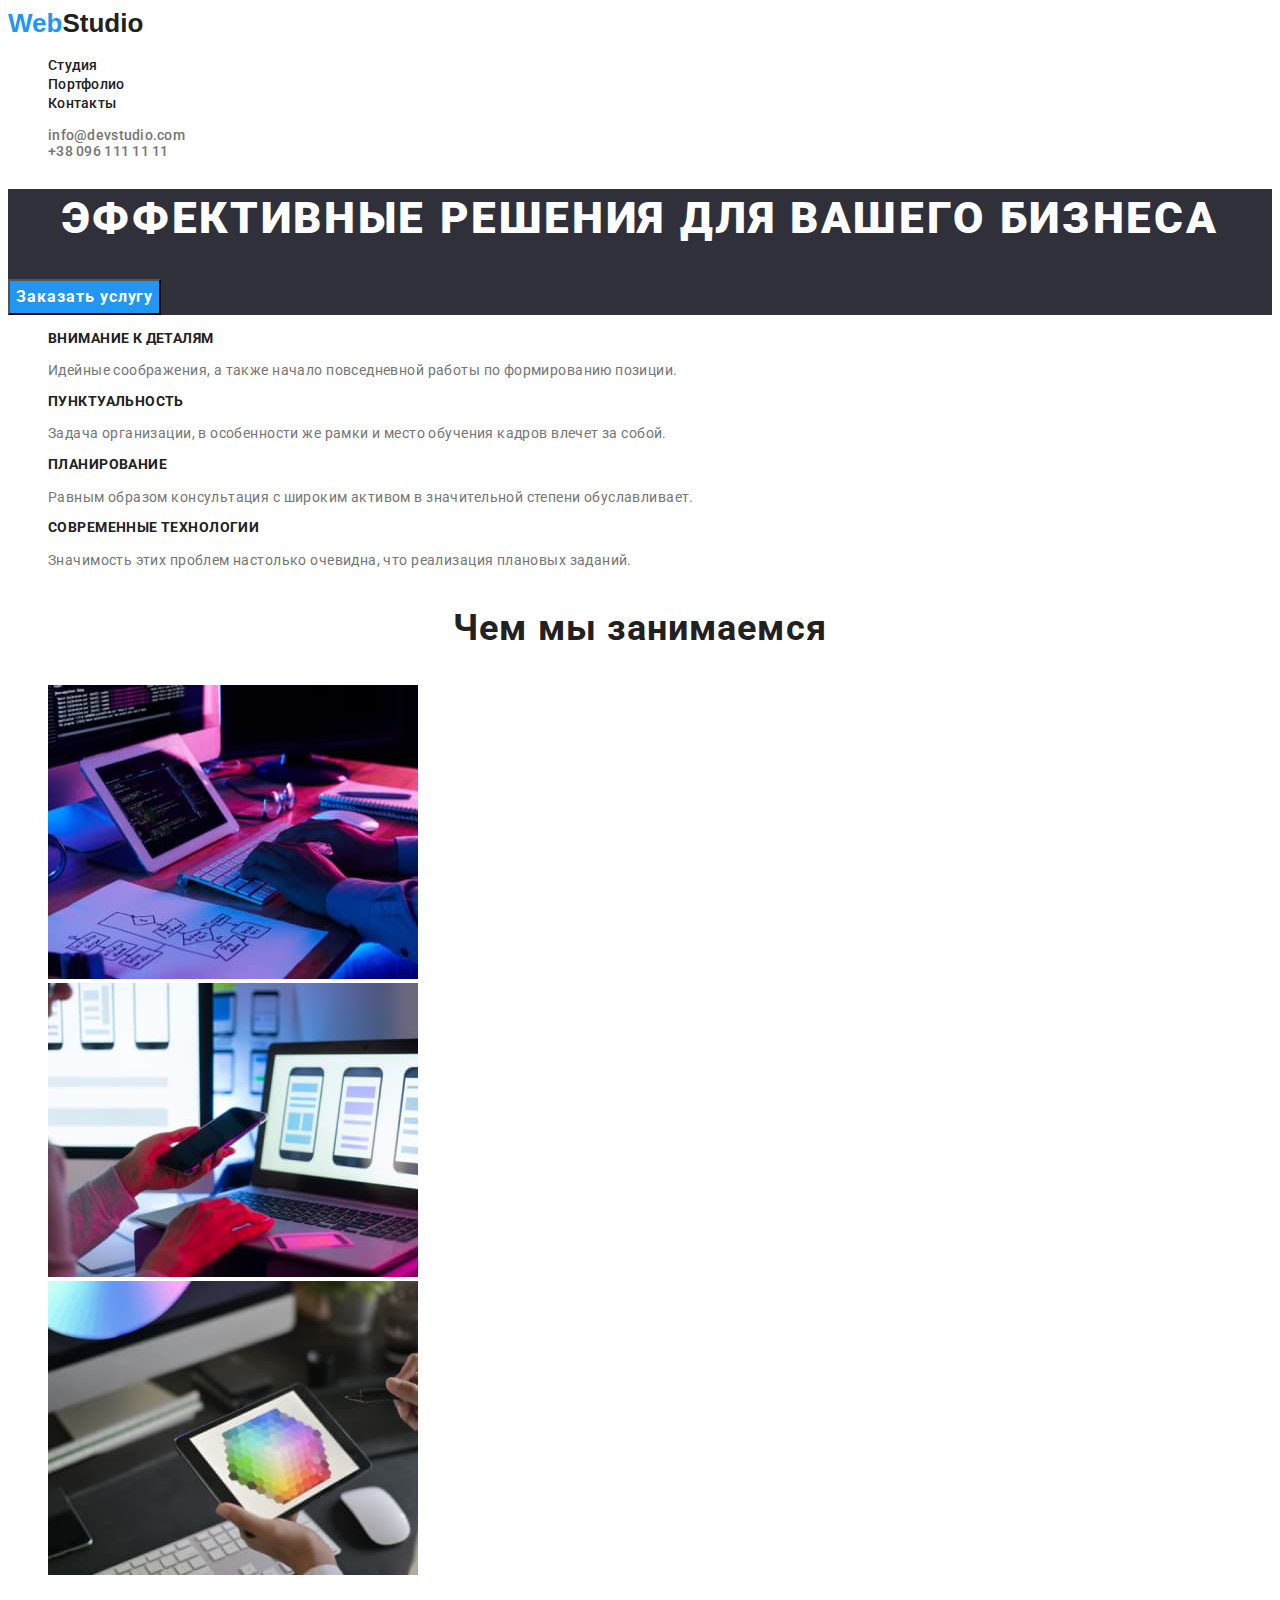
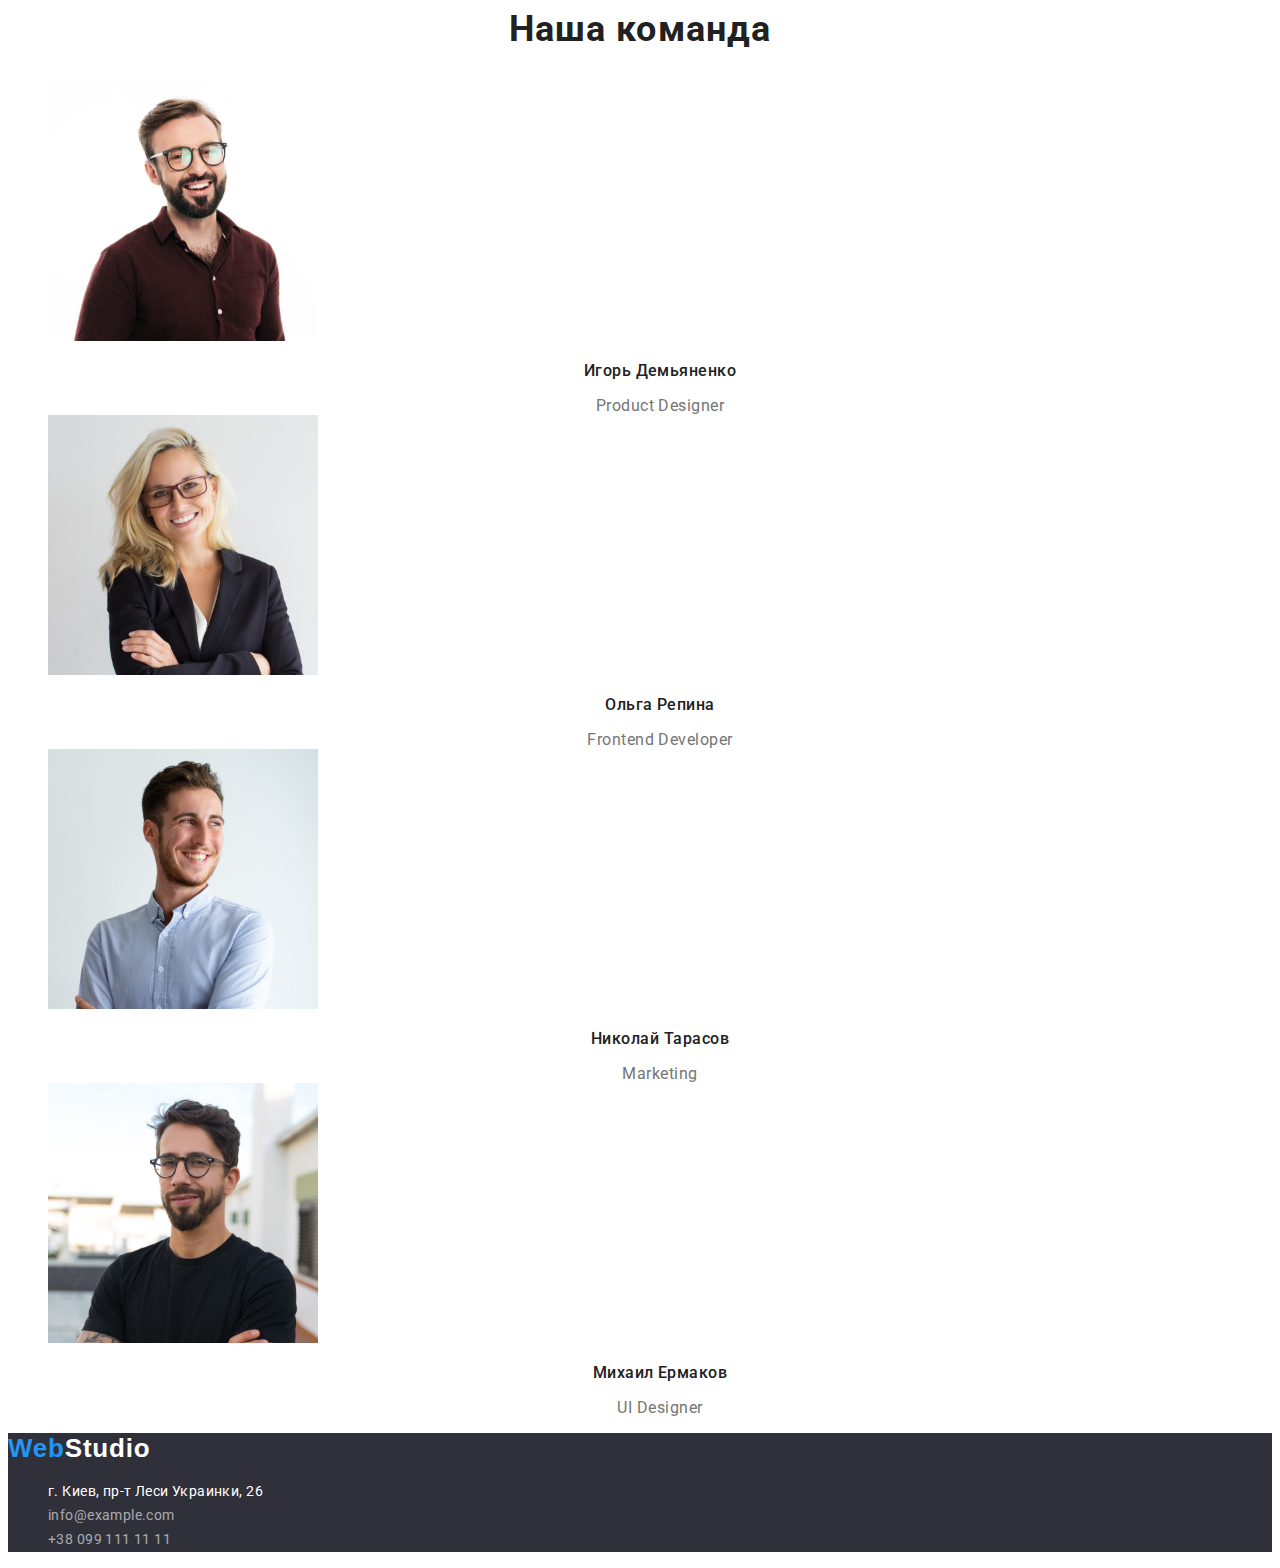
==== index.html @ 38f76eac "copy 2 homework" ====
<!DOCTYPE html>
<html lang="ru">
<head>
    <meta charset="UTF-8">
    <meta http-equiv="X-UA-Compatible" content="IE=edge">
    <meta name="viewport" content="width=device-width, initial-scale=1.0">
    <link rel="preconnect" href="https://fonts.gstatic.com">
    <title>WebStudio</title>
    <link rel="preconnect" href="https://fonts.googleapis.com">
    <link rel="preconnect" href="https://fonts.gstatic.com" crossorigin>
    <link href="https://fonts.googleapis.com/css2?family=Roboto:wght@400;500;700;900&display=swap" rel="stylesheet">
    <link rel="stylesheet" href="./css/style.css" />
</head>
<body>

    <!--Шапка -->
    <header class="header">
        <nav class="navigation">
            <a href="/" class="logo"><span class="logo-web" lang="en">Web</span>Studio
            </a>

            <ul class="header-list">
                <li class="header-item">
                    <a href=""  class="header-link">Студия</a>
                </li>
                <li class="header-item">
                    <a href="./portfolio.html" class="header-link">Портфолио</a>
                </li>
                <li class="header-item">
                    <a href="" class="header-link">Контакты</a>
                </li>
            </ul>
        </nav>

        <ul class="header-list-contacts">
            <li class="header-item-contacts">
                <a href="mailto:info@devstudio.com" class="header-link">info@devstudio.com</a>
            </li>
            <li class="header-item-contacts">
                <a href="tel:+380961111111" class="header-link">+38 096 111 11 11</a>
            </li>
        </ul>
        
    </header>

    <main>
        <section class="hero">
            <h1 class="hero-title">Эффективные решения для вашего бизнеса</h1>
            <button type="button" class="hero-btn">Заказать услугу</button>
        </section>

        <section class="feature">
            <ul class="feature-list">
                <li class="feature-item">
                    <h2 class="feature-heading">Внимание к деталям</h2>
                    <p class="feature-text">Идейные соображения, а также начало повседневной работы по формированию позиции.</p>
                </li>

                <li class="feature-item">
                    <h2 class="feature-heading">Пунктуальность</h2>
                    <p class="feature-text">Задача организации, в особенности же рамки и место обучения кадров влечет за собой.</p>
                </li>

                <li class="feature-item">
                    <h2 class="feature-heading">Планирование</h2>
                    <p class="feature-text">Равным образом консультация с широким активом в значительной степени обуславливает.</p>
                </li>

                <li class="feature-item">
                    <h2 class="feature-heading">Современные технологии</h2>
                    <p class="feature-text">Значимость этих проблем настолько очевидна, что реализация плановых заданий.</p>

                </li>
            </ul>
        </section>

        <section class="activity">
            <h3 class="activity-heading">Чем мы занимаемся</h3>
            <ul class="activity-list">
                <li class="activity-item">
                    <img src="./Images/box-1.jpg" alt="Написание программы html" width="370">
                </li>
                <li class="activity-item">
                    <img src="./Images/box-2.jpg" alt="Веб разработка для мобильных телефонов" width="370">
                </li>
                <li class="activity-item">
                    <img src="./Images/box-3.jpg" alt="Веб разработка для планшетов" width="370">
                </li>
            </ul>
        </section>
        <section class="command">
            <h2 class="command-heading">Наша команда</h2>
            <ul class="command-list">
                <li class="command-item">
                    
                    <img src="./Images/team-card-1.jpg" alt="Игорь Демьяненко" width="270">
                    <h3 class="command-item-heading">Игорь Демьяненко</h3>
                    <p class="command-item-paragraph"><span lang="en">Product Designer</span></p>

                </li>
                <li class="command-item">
                    <img src="./Images/team-card-2.jpg" alt="Ольга Репина" width="270">
                    <h3 class="command-item-heading">Ольга Репина</h3>
                    <p class="command-item-paragraph"><span lang="en">Frontend Developer</span></p>

                </li>
                <li class="command-item">
                    
                    <img src="./Images/team-card-3.jpg" alt="Николай Тарасов" width="270">
                    <h3 class="command-item-heading">Николай Тарасов</h3>
                    <p class="command-item-paragraph"><span lang="en">Marketing</span></p>

                </li>
                <li class="command-item">
                
                    <img src="./Images/team-card-4.jpg" alt="Михаил Ермаков" width="270">
                    <h3 class="command-item-heading">Михаил Ермаков</h3>
                    <p class="command-item-paragraph"><span lang="en">UI Designer</span></p>

                </li>
            </ul>
        </section>
    </main>

    <!--Подвал -->
    <footer class="footer">
        <a href="/" class="footer-logo"><span class="footer-web" lang="en">Web</span>Studio</a>
        <address class="footer-address">
            <ul class="footer-list">
                <li class="footer-item">
                    <a href="" class="footer-item-address">г. Киев, пр-т Леси Украинки, 26</a>
                </li>
                <li class="footer-item">
                    <a href="mailto:info@example.com" class="footer-item-mail">info@example.com</a>
                </li>
                <li class="footer-item">
                    <a href="tel:+380991111111" class="footer-item-tel">+38 099 111 11 11</a>
                </li>
            </ul>
        </address>

    </footer>
</body>
</html>
---- css/style.css ----
body {
  font-family: 'Roboto', sans-serif;
  color: #212121;
}

:root {
  --accent-color: #2196f3;
  --white-color: #ffffff;
  --contacts-color: #757575;
  --text-color: #757575;
  --background-color: #2f303a;
}

ul {
  list-style-type: none;
}

a {
  text-decoration: none;
}

p {
  margin: 0;
}

/*------header------*/
.logo {
  font-family: 'Raleway', sans-serif;
  font-weight: bold;
  font-size: 26px;
  line-height: 1.19;
  color: currentColor;
}

.logo-web {
  color: var(--accent-color);
}

.header-link,
.header-list-contacts {
  font-style: normal;
  font-weight: 500;
  font-size: 14px;
  line-height: 1.14;
  letter-spacing: 0.02em;
  color: currentColor;
}

.header-link:hover {
  color: var(--accent-color);
}
.header-link:focus {
  color: var(--accent-color);
}

.header-list-contacts:hover {
  color: var(--accent-color);
}
.header-list-contacts:focus {
  color: var(--accent-color);
}

.header-item-contacts {
  color: var(--contacts-color);
}

/*------hero------*/
.hero {
  background-color: var(--background-color);
}

.hero-title {
  font-weight: 900;
  font-size: 44px;
  line-height: 1.36;
  color: var(--white-color);
  text-align: center;
  letter-spacing: 0.06em;
  text-transform: uppercase;
}

.hero-btn {
  font-family: inherit;
  font-weight: bold;
  font-size: 16px;
  line-height: 1.875;
  display: flex;
  align-items: center;
  text-align: center;
  letter-spacing: 0.06em;
  color: var(--white-color);
  background: #2196f3;
  cursor: pointer;
}

/*------feature------*/
.feature-heading {
  font-weight: bold;
  font-size: 14px;
  line-height: 1.14;
  letter-spacing: 0.03em;
  text-transform: uppercase;
  color: currentColor;
}

.feature-text {
  font-weight: normal;
  font-size: 14px;
  line-height: 24px;
  letter-spacing: 0.03em;
  color: var(--text-color);
}

/*------activity & command------*/
.activity-heading,
.command-heading {
  font-weight: bold;
  font-size: 36px;
  line-height: 1.16;
  text-align: center;
  letter-spacing: 0.03em;
  color: currentColor;
}

/*------command------*/
.command-item-heading {
  font-weight: 500;
  font-size: 16px;
  line-height: 1.187;
  text-align: center;
  letter-spacing: 0.03em;
  color: currentColor;
}
.command-item-paragraph {
  font-weight: normal;
  font-size: 16px;
  line-height: 1.187;
  text-align: center;
  letter-spacing: 0.03em;
  color: var(--text-color);
}

/*------footer------*/
.footer {
  background-color: var(--background-color);
}

.footer-logo {
  font-family: 'Raleway', sans-serif;
  font-weight: bold;
  font-size: 26px;
  line-height: 1.19;
  letter-spacing: 0.03em;
  color: var(--white-color);
}

.footer-web {
  color: var(--accent-color);
}

.footer-item-address:hover,
.footer-item-mail:hover,
.footer-item-tel:hover {
  color: var(--accent-color);
}

.footer-item-address:focus,
.footer-item-mail:focus,
.footer-item-tel:focus {
  color: var(--accent-color);
}

.footer-item-address {
  font-style: normal;
  font-weight: normal;
  font-size: 14px;
  line-height: 1.71;
  letter-spacing: 0.03em;
  color: var(--white-color);
}

.footer-item-mail,
.footer-item-tel {
  font-style: normal;
  font-weight: normal;
  font-size: 14px;
  line-height: 1.71;
  letter-spacing: 0.03em;
  color: rgba(255, 255, 255, 0.6);
}

/*------css------*/
.visually-hidden {
  position: absolute;
  white-space: nowrap;
  width: 1px;
  height: 1px;
  overflow: hidden;
  border: 0;
  padding: 0;
  clip: rect(0 0 0 0);
  clip-path: inset(50%);
  margin: -1px;
}

.portfolio-btn:hover {
  background-color: var(--accent-color);
  color: var(--white-color);
}

.portfolio-btn:focus {
  background-color: var(--accent-color);
  color: var(--white-color);
}

.portfolio-btn {
  font-family: inherit;
  font-weight: 500;
  font-size: 16px;
  line-height: calc(26 / 16);
  text-align: center;
  letter-spacing: 0.03em;
  cursor: pointer;
}

.portfolio-item-heading {
  font-weight: bold;
  font-size: 18px;
  line-height: calc(36 / 18);
  letter-spacing: 0.06em;
}

.portfolio-item-paragraph {
  font-weight: normal;
  font-size: 16px;
  line-height: 30px;
  letter-spacing: 0.03em;
  color: var(--text-color);
}
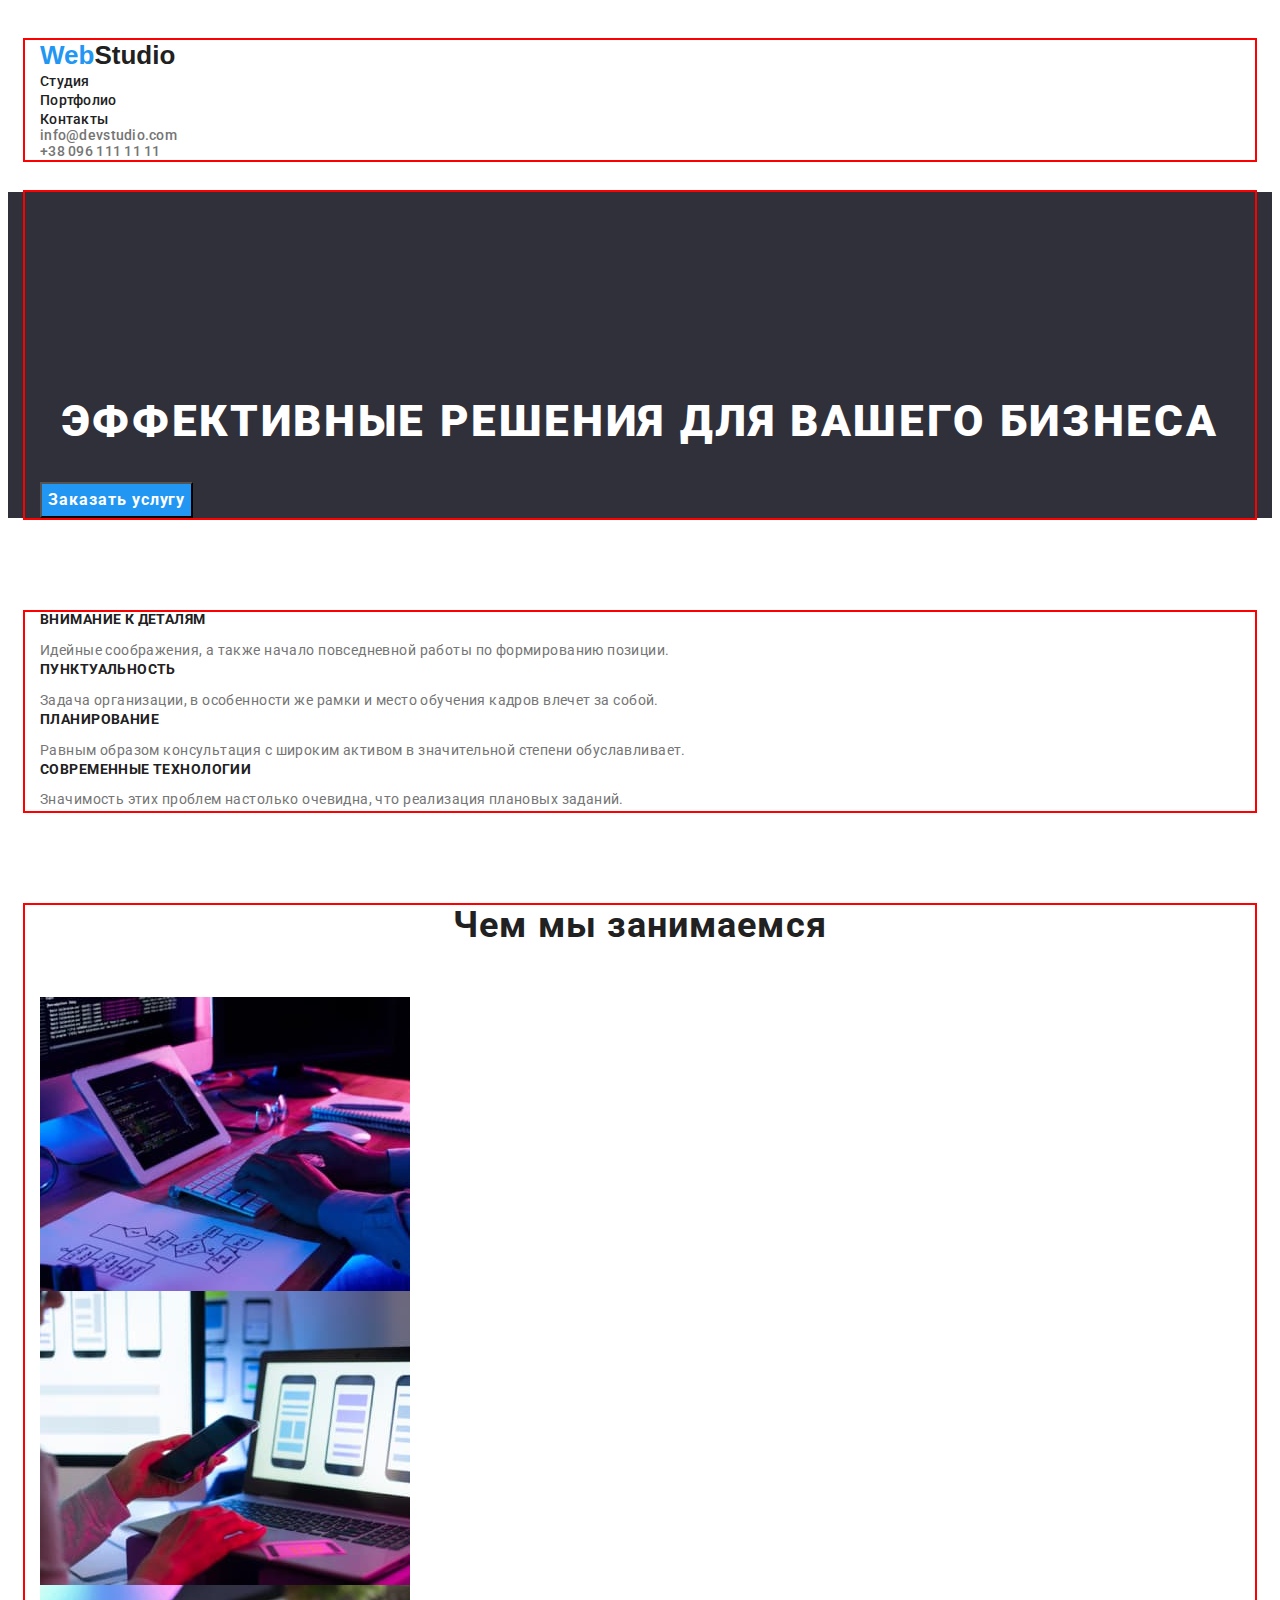
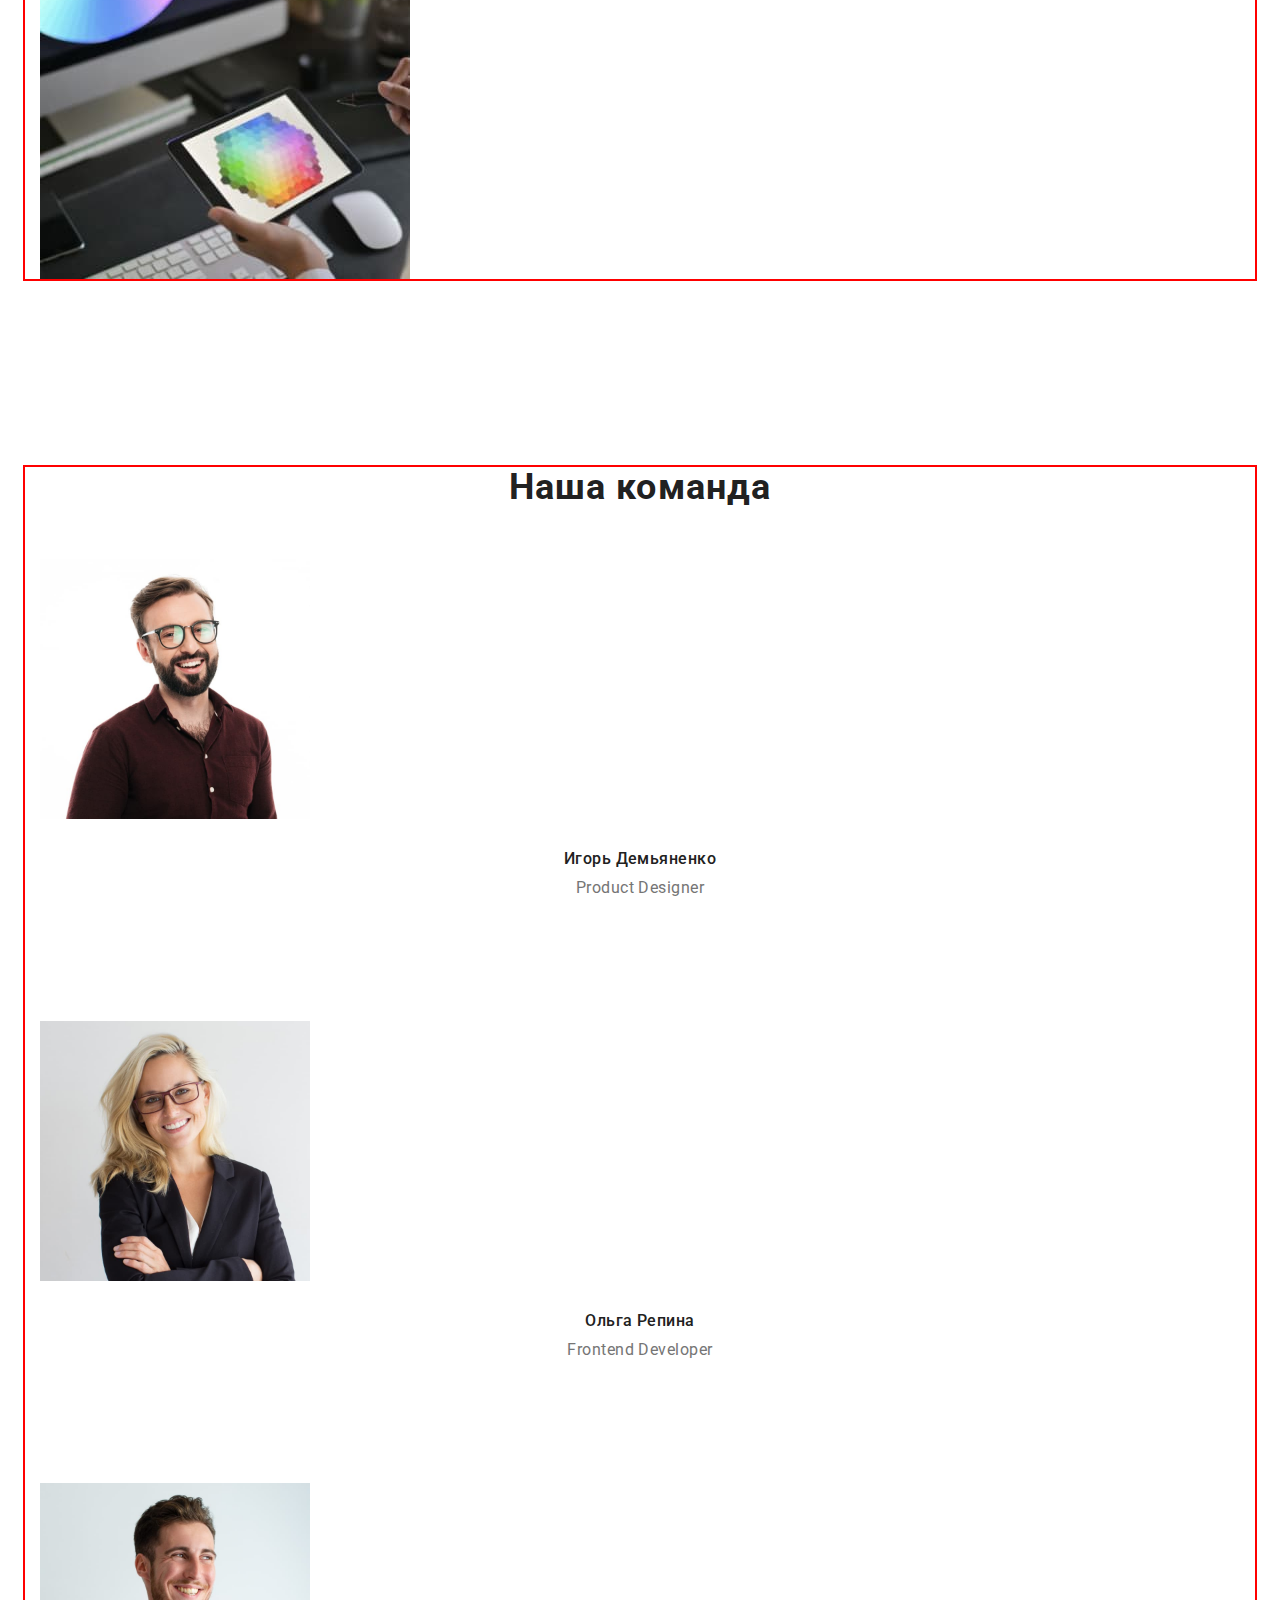
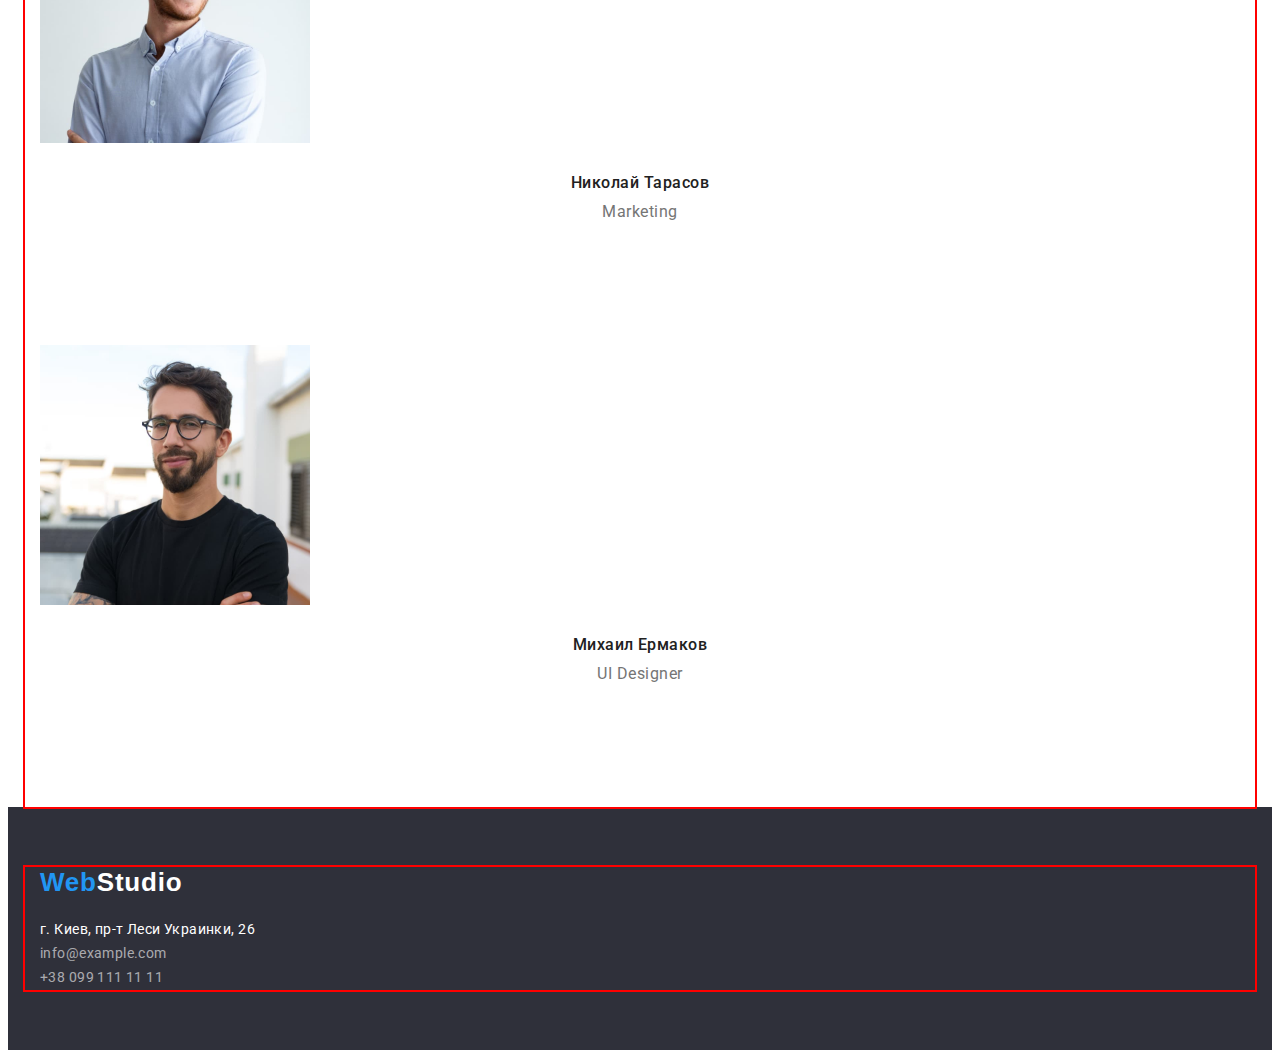
==== commit a65de7c3: "блоки css" ====
--- a/index.html
+++ b/index.html
@@ -4,6 +4,9 @@
     <meta charset="UTF-8">
     <meta http-equiv="X-UA-Compatible" content="IE=edge">
     <meta name="viewport" content="width=device-width, initial-scale=1.0">
+    <link rel="stylesheet" href="https://cdnjs.cloudflare.com/ajax/libs/modern-normalize/1.1.0/modern-normalize.min.css"
+        integrity="sha512-wpPYUAdjBVSE4KJnH1VR1HeZfpl1ub8YT/NKx4PuQ5NmX2tKuGu6U/JRp5y+Y8XG2tV+wKQpNHVUX03MfMFn9Q=="
+        crossorigin="anonymous" referrerpolicy="no-referrer" />
     <link rel="preconnect" href="https://fonts.gstatic.com">
     <title>WebStudio</title>
     <link rel="preconnect" href="https://fonts.googleapis.com">
@@ -15,129 +18,145 @@
 
     <!--Шапка -->
     <header class="header">
-        <nav class="navigation">
-            <a href="/" class="logo"><span class="logo-web" lang="en">Web</span>Studio
-            </a>
+        <div class="container">
+            <nav class="navigation">
+                <a href="/" class="logo"><span class="logo-web" lang="en">Web</span>Studio
+                </a>
 
-            <ul class="header-list">
-                <li class="header-item">
-                    <a href=""  class="header-link">Студия</a>
+                <ul class="header-list">
+                    <li class="header-item">
+                        <a href=""  class="header-link">Студия</a>
+                    </li>
+                    <li class="header-item">
+                        <a href="./portfolio.html" class="header-link">Портфолио</a>
+                    </li>
+                    <li class="header-item">
+                        <a href="" class="header-link">Контакты</a>
+                    </li>
+                </ul>
+            </nav>
+
+            <ul class="header-list-contacts">
+                <li class="header-item-contacts">
+                    <a href="mailto:info@devstudio.com" class="header-link">info@devstudio.com</a>
                 </li>
-                <li class="header-item">
-                    <a href="./portfolio.html" class="header-link">Портфолио</a>
-                </li>
-                <li class="header-item">
-                    <a href="" class="header-link">Контакты</a>
+                <li class="header-item-contacts">
+                    <a href="tel:+380961111111" class="header-link">+38 096 111 11 11</a>
                 </li>
             </ul>
-        </nav>
-
-        <ul class="header-list-contacts">
-            <li class="header-item-contacts">
-                <a href="mailto:info@devstudio.com" class="header-link">info@devstudio.com</a>
-            </li>
-            <li class="header-item-contacts">
-                <a href="tel:+380961111111" class="header-link">+38 096 111 11 11</a>
-            </li>
-        </ul>
-        
+        </div>
     </header>
 
     <main>
         <section class="hero">
-            <h1 class="hero-title">Эффективные решения для вашего бизнеса</h1>
-            <button type="button" class="hero-btn">Заказать услугу</button>
+            <div class="container">
+                <h1 class="hero-title">Эффективные решения для вашего бизнеса</h1>
+                <button type="button" class="hero-btn">Заказать услугу</button>
+            </div>
         </section>
 
         <section class="feature">
-            <ul class="feature-list">
-                <li class="feature-item">
-                    <h2 class="feature-heading">Внимание к деталям</h2>
-                    <p class="feature-text">Идейные соображения, а также начало повседневной работы по формированию позиции.</p>
-                </li>
+            <div class="container">
+                <ul class="feature-list">
+                    <li class="feature-item">
+                        <h2 class="feature-heading">Внимание к деталям</h2>
+                        <p class="feature-text">Идейные соображения, а также начало повседневной работы по формированию позиции.</p>
+                    </li>
 
-                <li class="feature-item">
-                    <h2 class="feature-heading">Пунктуальность</h2>
-                    <p class="feature-text">Задача организации, в особенности же рамки и место обучения кадров влечет за собой.</p>
-                </li>
+                    <li class="feature-item">
+                        <h2 class="feature-heading">Пунктуальность</h2>
+                        <p class="feature-text">Задача организации, в особенности же рамки и место обучения кадров влечет за собой.</p>
+                    </li>
 
-                <li class="feature-item">
-                    <h2 class="feature-heading">Планирование</h2>
-                    <p class="feature-text">Равным образом консультация с широким активом в значительной степени обуславливает.</p>
-                </li>
+                    <li class="feature-item">
+                        <h2 class="feature-heading">Планирование</h2>
+                        <p class="feature-text">Равным образом консультация с широким активом в значительной степени обуславливает.</p>
+                    </li>
 
-                <li class="feature-item">
-                    <h2 class="feature-heading">Современные технологии</h2>
-                    <p class="feature-text">Значимость этих проблем настолько очевидна, что реализация плановых заданий.</p>
+                    <li class="feature-item">
+                        <h2 class="feature-heading">Современные технологии</h2>
+                        <p class="feature-text">Значимость этих проблем настолько очевидна, что реализация плановых заданий.</p>
 
-                </li>
-            </ul>
+                    </li>
+                </ul>
+            </div>
         </section>
 
         <section class="activity">
-            <h3 class="activity-heading">Чем мы занимаемся</h3>
-            <ul class="activity-list">
-                <li class="activity-item">
-                    <img src="./Images/box-1.jpg" alt="Написание программы html" width="370">
-                </li>
-                <li class="activity-item">
-                    <img src="./Images/box-2.jpg" alt="Веб разработка для мобильных телефонов" width="370">
-                </li>
-                <li class="activity-item">
-                    <img src="./Images/box-3.jpg" alt="Веб разработка для планшетов" width="370">
-                </li>
-            </ul>
+            <div class="container">
+                <h3 class="activity-heading">Чем мы занимаемся</h3>
+                <ul class="activity-list">
+                    <li class="activity-item">
+                        <img src="./Images/box-1.jpg" alt="Написание программы html" width="370">
+                    </li>
+                    <li class="activity-item">
+                        <img src="./Images/box-2.jpg" alt="Веб разработка для мобильных телефонов" width="370">
+                    </li>
+                    <li class="activity-item">
+                        <img src="./Images/box-3.jpg" alt="Веб разработка для планшетов" width="370">
+                    </li>
+                </ul>
+            </div>
         </section>
         <section class="command">
-            <h2 class="command-heading">Наша команда</h2>
-            <ul class="command-list">
-                <li class="command-item">
-                    
-                    <img src="./Images/team-card-1.jpg" alt="Игорь Демьяненко" width="270">
-                    <h3 class="command-item-heading">Игорь Демьяненко</h3>
-                    <p class="command-item-paragraph"><span lang="en">Product Designer</span></p>
+            <div class="container">
+                <h2 class="command-heading">Наша команда</h2>
+                <ul class="command-list">
+                    <li class="command-item">
+                        
+                        <img src="./Images/team-card-1.jpg" alt="Игорь Демьяненко" width="270">
+                        <div class="comand-item-name">
+                            <h3 class="command-item-heading">Игорь Демьяненко</h3>
+                            <p class="command-item-paragraph"><span lang="en">Product Designer</span></p>
+                        </div>
 
-                </li>
-                <li class="command-item">
-                    <img src="./Images/team-card-2.jpg" alt="Ольга Репина" width="270">
-                    <h3 class="command-item-heading">Ольга Репина</h3>
-                    <p class="command-item-paragraph"><span lang="en">Frontend Developer</span></p>
-
-                </li>
-                <li class="command-item">
-                    
-                    <img src="./Images/team-card-3.jpg" alt="Николай Тарасов" width="270">
-                    <h3 class="command-item-heading">Николай Тарасов</h3>
-                    <p class="command-item-paragraph"><span lang="en">Marketing</span></p>
-
-                </li>
-                <li class="command-item">
-                
-                    <img src="./Images/team-card-4.jpg" alt="Михаил Ермаков" width="270">
-                    <h3 class="command-item-heading">Михаил Ермаков</h3>
-                    <p class="command-item-paragraph"><span lang="en">UI Designer</span></p>
-
-                </li>
-            </ul>
+                    </li>
+                    <li class="command-item">
+                        <img src="./Images/team-card-2.jpg" alt="Ольга Репина" width="270">
+                        <div class="comand-item-name">
+                            <h3 class="command-item-heading">Ольга Репина</h3>
+                            <p class="command-item-paragraph"><span lang="en">Frontend Developer</span></p>
+                        </div>
+                    </li>
+                    <li class="command-item">
+                        <img src="./Images/team-card-3.jpg" alt="Николай Тарасов" width="270">
+                        <div class="comand-item-name">
+                            <h3 class="command-item-heading">Николай Тарасов</h3>
+                            <p class="command-item-paragraph"><span lang="en">Marketing</span></p>
+                        </div>
+                    </li>
+                    <li class="command-item">                    
+                        <img src="./Images/team-card-4.jpg" alt="Михаил Ермаков" width="270">
+                        <div class="comand-item-name">
+                            <h3 class="command-item-heading">Михаил Ермаков</h3>
+                            <p class="command-item-paragraph"><span lang="en">UI Designer</span></p>
+                        </div>
+                    </li>
+                </ul>
+            </div>
         </section>
     </main>
 
     <!--Подвал -->
     <footer class="footer">
-        <a href="/" class="footer-logo"><span class="footer-web" lang="en">Web</span>Studio</a>
-        <address class="footer-address">
-            <ul class="footer-list">
-                <li class="footer-item">
-                    <a href="" class="footer-item-address">г. Киев, пр-т Леси Украинки, 26</a>
-                </li>
-                <li class="footer-item">
-                    <a href="mailto:info@example.com" class="footer-item-mail">info@example.com</a>
-                </li>
-                <li class="footer-item">
-                    <a href="tel:+380991111111" class="footer-item-tel">+38 099 111 11 11</a>
-                </li>
-            </ul>
-        </address>
+        <div class="container">
+            <div class="container-logo">
+                <a href="/" class="footer-logo"><span class="footer-web" lang="en">Web</span>Studio</a>
+            </div>
+                        <address class="footer-address">
+                <ul class="footer-list">
+                    <li class="footer-item">
+                        <a href="" class="footer-item-address">г. Киев, пр-т Леси Украинки, 26</a>
+                    </li>
+                    <li class="footer-item">
+                        <a href="mailto:info@example.com" class="footer-item-mail">info@example.com</a>
+                    </li>
+                    <li class="footer-item">
+                        <a href="tel:+380991111111" class="footer-item-tel">+38 099 111 11 11</a>
+                    </li>
+                </ul>
+            </address>
+        </div>
 
     </footer>
 </body>
--- a/css/style.css
+++ b/css/style.css
@@ -11,6 +11,14 @@
   --background-color: #2f303a;
 }
 
+.container {
+  width: 1200px;
+  padding-left: 15px;
+  padding-right: 15px;
+  margin: 0 auto;
+  outline: 2px solid red;
+}
+
 ul {
   list-style-type: none;
 }
@@ -19,11 +27,33 @@
   text-decoration: none;
 }
 
-p {
+p,
+h1,
+h2,
+h3 {
   margin: 0;
 }
 
+ul {
+  margin: 0;
+  padding: 0;
+}
+
+button {
+  cursor: pointer;
+}
+
+img {
+  display: block;
+}
+
 /*------header------*/
+
+.header {
+  padding-top: 32px;
+  padding-bottom: 32px;
+}
+
 .logo {
   font-family: 'Raleway', sans-serif;
   font-weight: bold;
@@ -77,6 +107,8 @@
   text-align: center;
   letter-spacing: 0.06em;
   text-transform: uppercase;
+  padding-top: 200px;
+  margin-bottom: 30px;
 }
 
 .hero-btn {
@@ -94,6 +126,9 @@
 }
 
 /*------feature------*/
+.feature {
+  padding-top: 94px;
+}
 .feature-heading {
   font-weight: bold;
   font-size: 14px;
@@ -101,6 +136,7 @@
   letter-spacing: 0.03em;
   text-transform: uppercase;
   color: currentColor;
+  margin-bottom: 10px;
 }
 
 .feature-text {
@@ -120,9 +156,22 @@
   text-align: center;
   letter-spacing: 0.03em;
   color: currentColor;
+  margin-bottom: 50px;
+}
+
+.activity {
+  padding-top: 94px;
 }
 
 /*------command------*/
+.command {
+  padding-top: 188px;
+}
+
+.comand-item-name {
+  padding-top: 30px;
+}
+
 .command-item-heading {
   font-weight: 500;
   font-size: 16px;
@@ -130,6 +179,7 @@
   text-align: center;
   letter-spacing: 0.03em;
   color: currentColor;
+  margin-bottom: 10px;
 }
 .command-item-paragraph {
   font-weight: normal;
@@ -138,11 +188,14 @@
   text-align: center;
   letter-spacing: 0.03em;
   color: var(--text-color);
+  padding-bottom: 124px;
 }
 
 /*------footer------*/
 .footer {
   background-color: var(--background-color);
+  padding-top: 60px;
+  padding-bottom: 60px;
 }
 
 .footer-logo {
@@ -152,6 +205,10 @@
   line-height: 1.19;
   letter-spacing: 0.03em;
   color: var(--white-color);
+}
+
+.container-logo {
+  padding-bottom: 20px;
 }
 
 .footer-web {
@@ -189,7 +246,12 @@
   color: rgba(255, 255, 255, 0.6);
 }
 
-/*------css------*/
+.footer-item-mail {
+  margin-top: 9px;
+  margin-bottom: 9px;
+}
+
+/*------css-portfolio-------*/
 .visually-hidden {
   position: absolute;
   white-space: nowrap;
@@ -223,11 +285,17 @@
   cursor: pointer;
 }
 
+.portfolio-item-name {
+  padding-top: 20px;
+  padding-bottom: 50px;
+}
+
 .portfolio-item-heading {
   font-weight: bold;
   font-size: 18px;
   line-height: calc(36 / 18);
   letter-spacing: 0.06em;
+  padding-bottom: 4px;
 }
 
 .portfolio-item-paragraph {
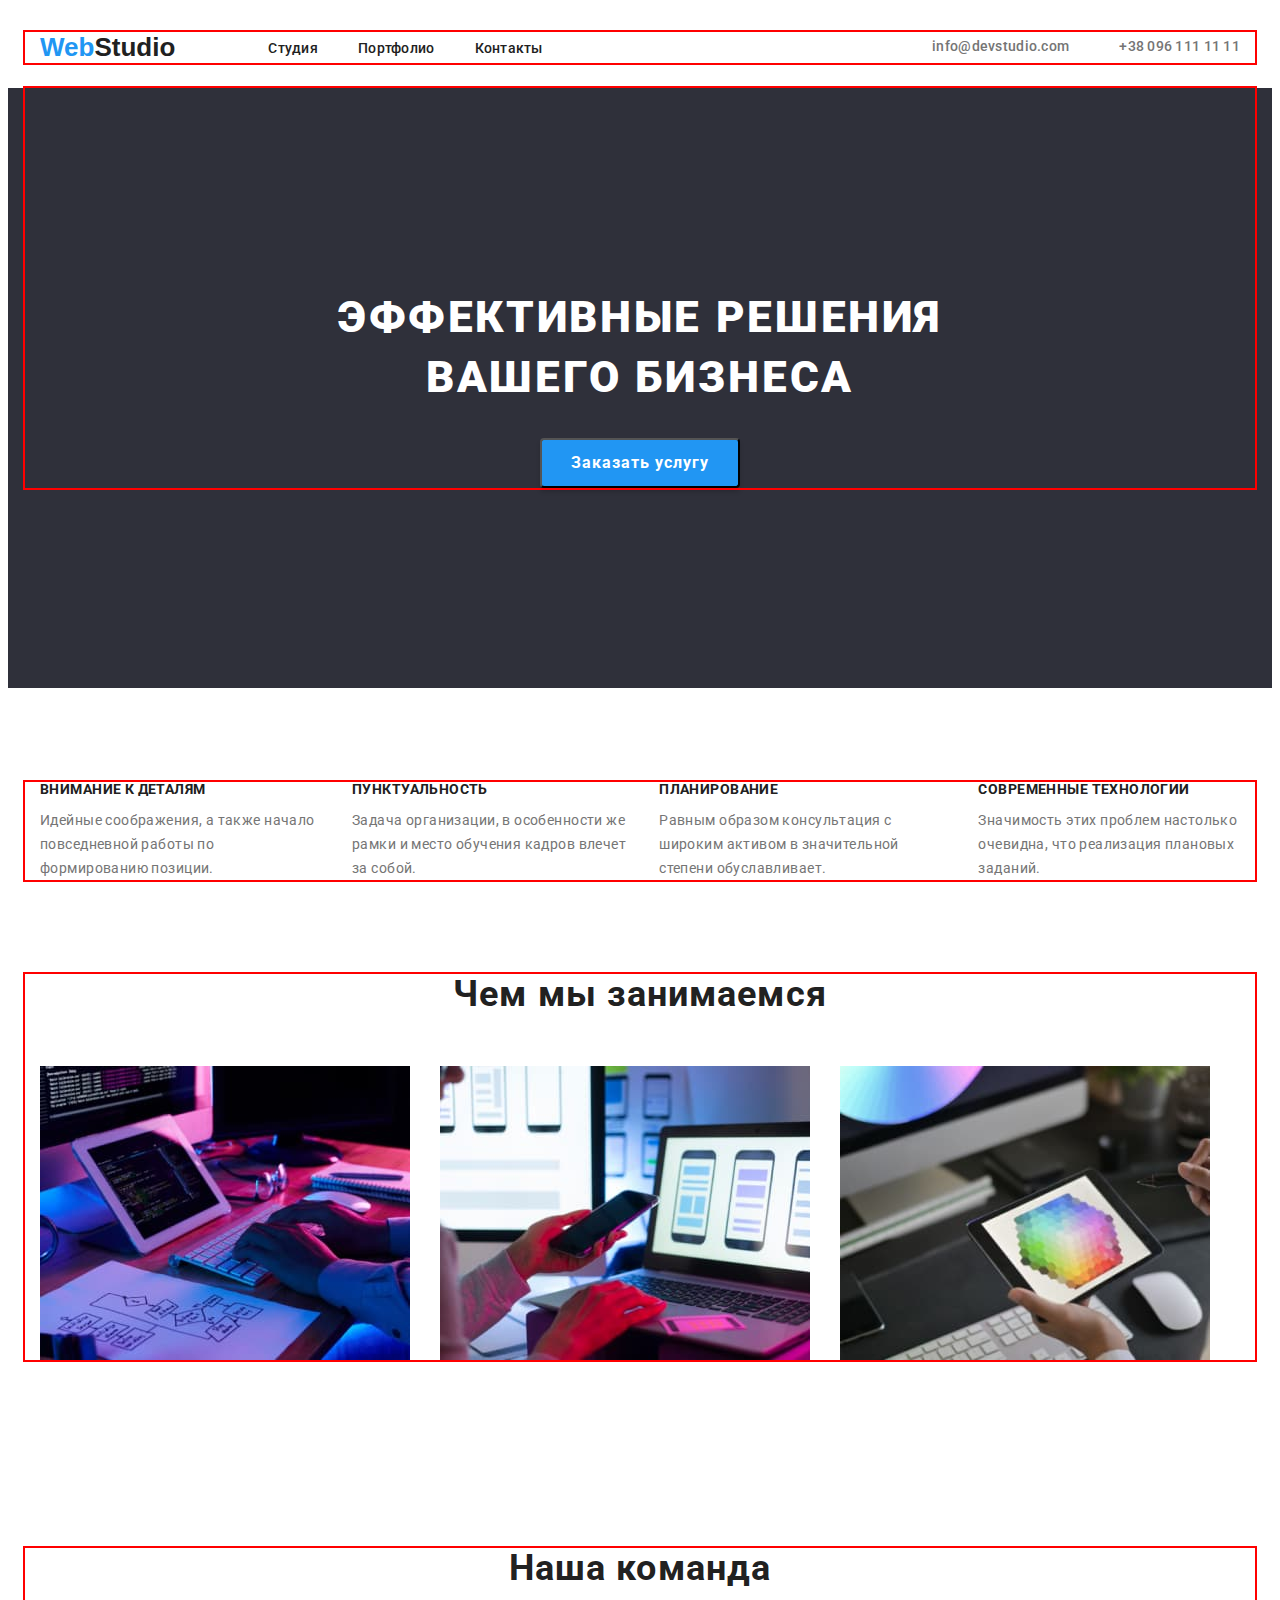
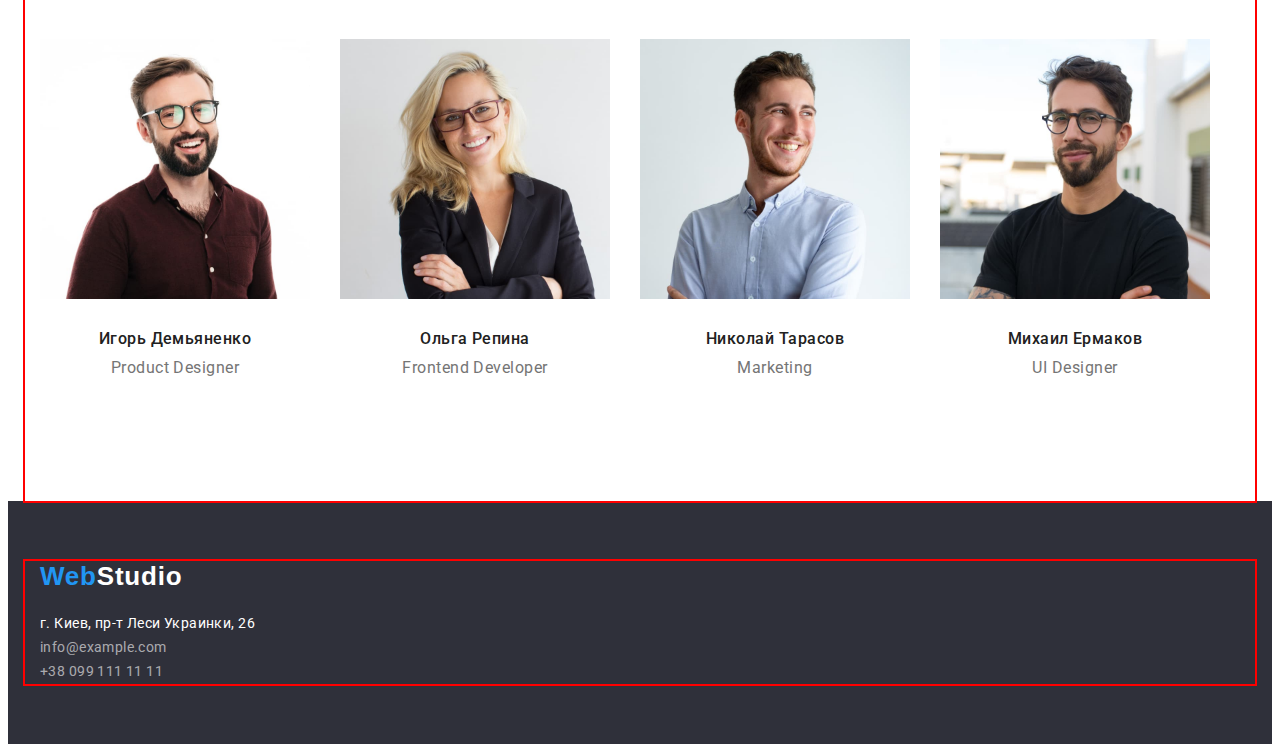
==== commit 608c230d: "css flexbox" ====
--- a/index.html
+++ b/index.html
@@ -18,7 +18,7 @@
 
     <!--Шапка -->
     <header class="header">
-        <div class="container">
+        <div class="container header-container">
             <nav class="navigation">
                 <a href="/" class="logo"><span class="logo-web" lang="en">Web</span>Studio
                 </a>
@@ -50,7 +50,7 @@
     <main>
         <section class="hero">
             <div class="container">
-                <h1 class="hero-title">Эффективные решения для вашего бизнеса</h1>
+                <h1 class="hero-title">Эффективные решения вашего бизнеса</h1>
                 <button type="button" class="hero-btn">Заказать услугу</button>
             </div>
         </section>
@@ -103,7 +103,6 @@
                 <h2 class="command-heading">Наша команда</h2>
                 <ul class="command-list">
                     <li class="command-item">
-                        
                         <img src="./Images/team-card-1.jpg" alt="Игорь Демьяненко" width="270">
                         <div class="comand-item-name">
                             <h3 class="command-item-heading">Игорь Демьяненко</h3>
--- a/css/style.css
+++ b/css/style.css
@@ -50,8 +50,8 @@
 /*------header------*/
 
 .header {
-  padding-top: 32px;
-  padding-bottom: 32px;
+  padding-top: 24px;
+  padding-bottom: 25px;
 }
 
 .logo {
@@ -60,6 +60,7 @@
   font-size: 26px;
   line-height: 1.19;
   color: currentColor;
+  margin-right: 93px;
 }
 
 .logo-web {
@@ -76,18 +77,41 @@
   color: currentColor;
 }
 
-.header-link:hover {
-  color: var(--accent-color);
-}
+.header-container {
+  display: flex;
+}
+
+.navigation {
+  display: flex;
+  align-items: center;
+}
+
+.header-list {
+  display: flex;
+}
+
+.header-item + .header-item {
+  margin-left: 40px;
+}
+
+.header-link:hover,
 .header-link:focus {
   color: var(--accent-color);
 }
 
-.header-list-contacts:hover {
-  color: var(--accent-color);
-}
+.header-item-contacts + .header-item-contacts {
+  margin-left: 50px;
+}
+
+.header-list-contacts:hover,
 .header-list-contacts:focus {
   color: var(--accent-color);
+}
+
+.header-list-contacts {
+  display: flex;
+  margin-left: auto;
+  align-items: center;
 }
 
 .header-item-contacts {
@@ -97,6 +121,7 @@
 /*------hero------*/
 .hero {
   background-color: var(--background-color);
+  height: 600px;
 }
 
 .hero-title {
@@ -108,7 +133,8 @@
   letter-spacing: 0.06em;
   text-transform: uppercase;
   padding-top: 200px;
-  margin-bottom: 30px;
+  width: 696px;
+  margin: 0 auto 30px auto;
 }
 
 .hero-btn {
@@ -123,12 +149,27 @@
   color: var(--white-color);
   background: #2196f3;
   cursor: pointer;
+  box-shadow: 0px 4px 4px rgba(0, 0, 0, 0.15);
+  border-radius: 4px;
+  min-width: 200px;
+  margin: 0 auto;
+  justify-content: center;
+  height: 50px;
 }
 
 /*------feature------*/
 .feature {
   padding-top: 94px;
 }
+
+.feature-list {
+  display: flex;
+}
+
+.feature-item + .feature-item {
+  margin-left: 30px;
+}
+
 .feature-heading {
   font-weight: bold;
   font-size: 14px;
@@ -159,6 +200,15 @@
   margin-bottom: 50px;
 }
 
+.activity-list {
+  display: flex;
+  width: 370px;
+}
+
+.activity-item + .activity-item {
+  margin-left: 30px;
+}
+
 .activity {
   padding-top: 94px;
 }
@@ -168,8 +218,16 @@
   padding-top: 188px;
 }
 
+.command-item + .command-item {
+  margin-left: 30px;
+}
+
 .comand-item-name {
   padding-top: 30px;
+}
+
+.command-list {
+  display: flex;
 }
 
 .command-item-heading {
@@ -263,6 +321,12 @@
   clip: rect(0 0 0 0);
   clip-path: inset(50%);
   margin: -1px;
+  background: #f5f4fa;
+  border-radius: 4px;
+}
+
+.header {
+  background: #ffffff;
 }
 
 .portfolio-btn:hover {
@@ -273,6 +337,14 @@
 .portfolio-btn:focus {
   background-color: var(--accent-color);
   color: var(--white-color);
+}
+
+.portfolio-btn-list {
+  padding-top: 94px;
+  padding-bottom: 50px;
+  display: flex;
+  align-items: center;
+  justify-content: center;
 }
 
 .portfolio-btn {
@@ -283,11 +355,32 @@
   text-align: center;
   letter-spacing: 0.03em;
   cursor: pointer;
+  padding-top: 6px;
+  padding-bottom: 6px;
+  padding-left: 22px;
+  padding-right: 22px;
+  margin: auto 8px auto auto;
+}
+
+.portfolio {
+  display: flex;
+  margin-left: -30px;
+  margin-bottom: -30px;
+  flex-wrap: wrap;
+}
+
+.portfolio-item {
+  background: #ffffff;
+  border: 1px solid #eeeeee;
+  box-sizing: border-box;
+  width: calc(100% / 3 - 30px);
+  margin-left: 30px;
+  margin-bottom: 30px;
 }
 
 .portfolio-item-name {
   padding-top: 20px;
-  padding-bottom: 50px;
+  padding-bottom: 30px;
 }
 
 .portfolio-item-heading {
@@ -296,6 +389,7 @@
   line-height: calc(36 / 18);
   letter-spacing: 0.06em;
   padding-bottom: 4px;
+  margin-left: 24px;
 }
 
 .portfolio-item-paragraph {
@@ -304,4 +398,5 @@
   line-height: 30px;
   letter-spacing: 0.03em;
   color: var(--text-color);
-}
+  margin-left: 24px;
+}
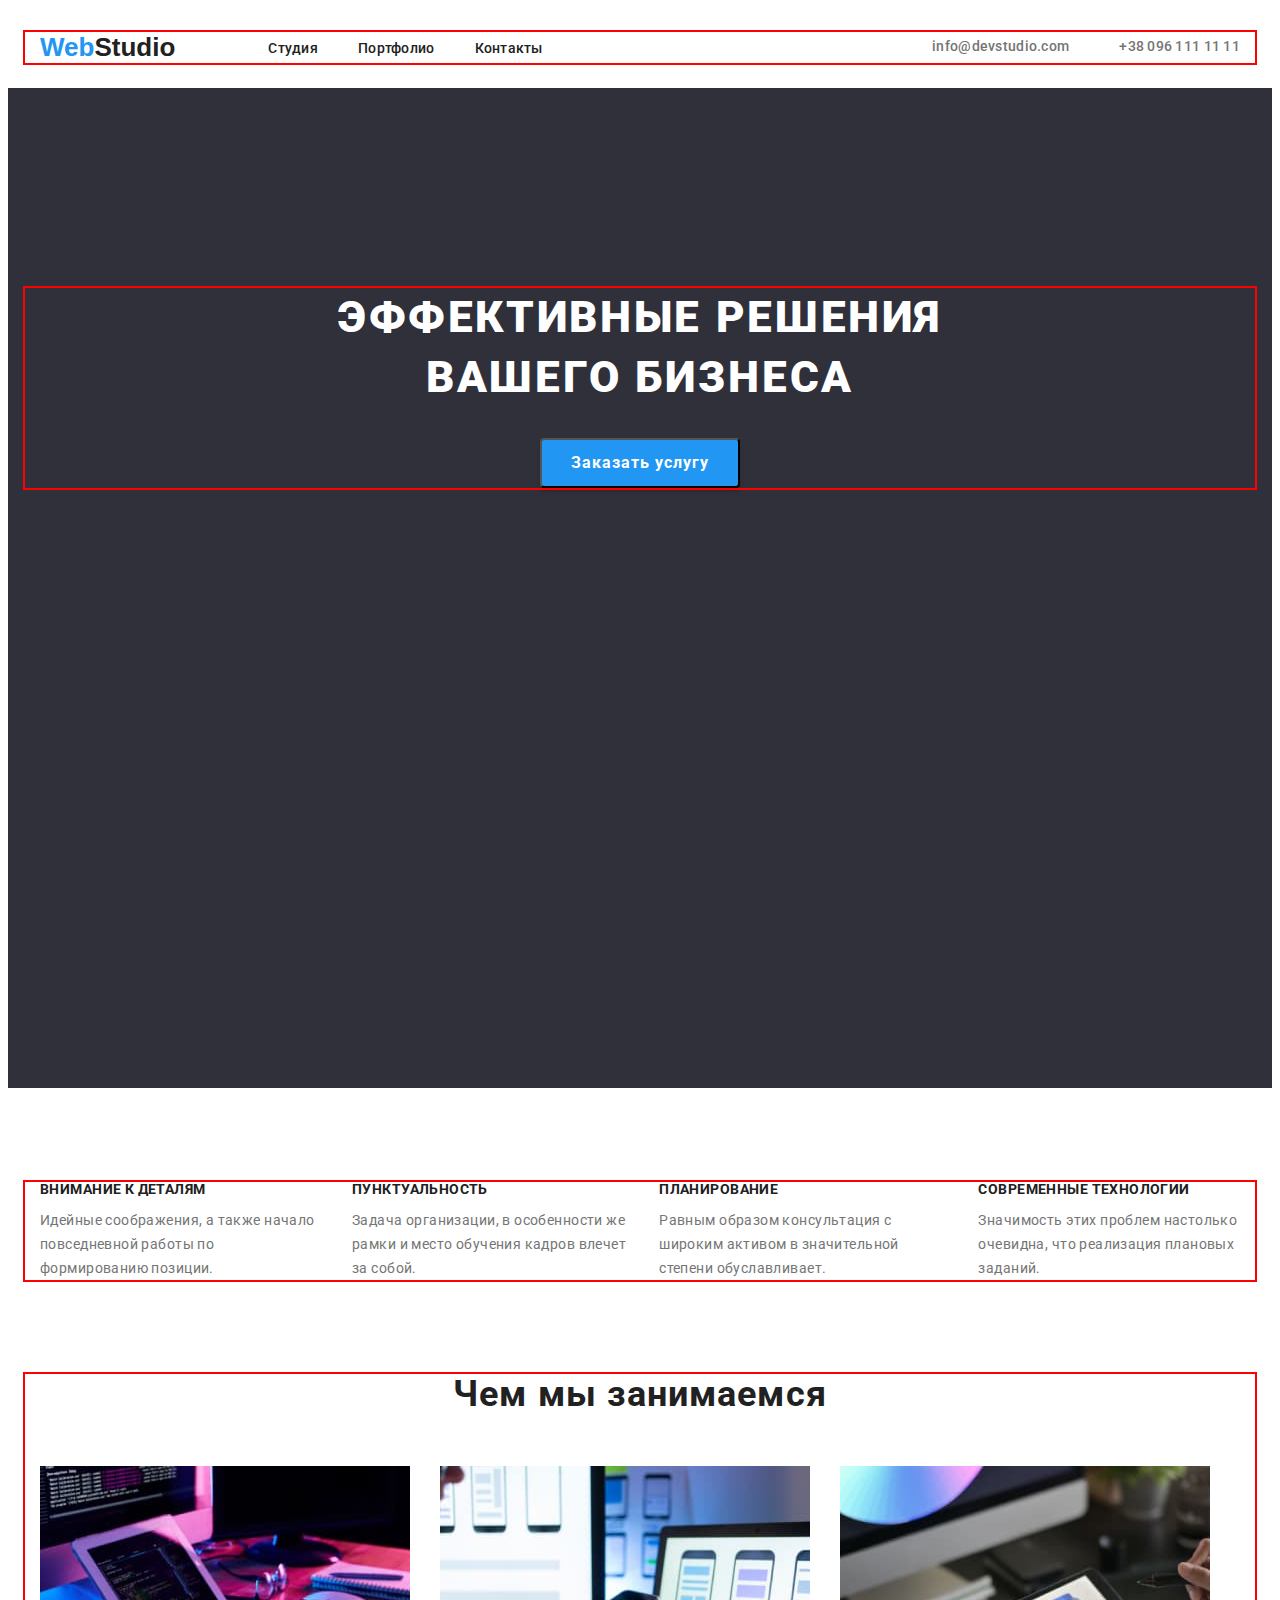
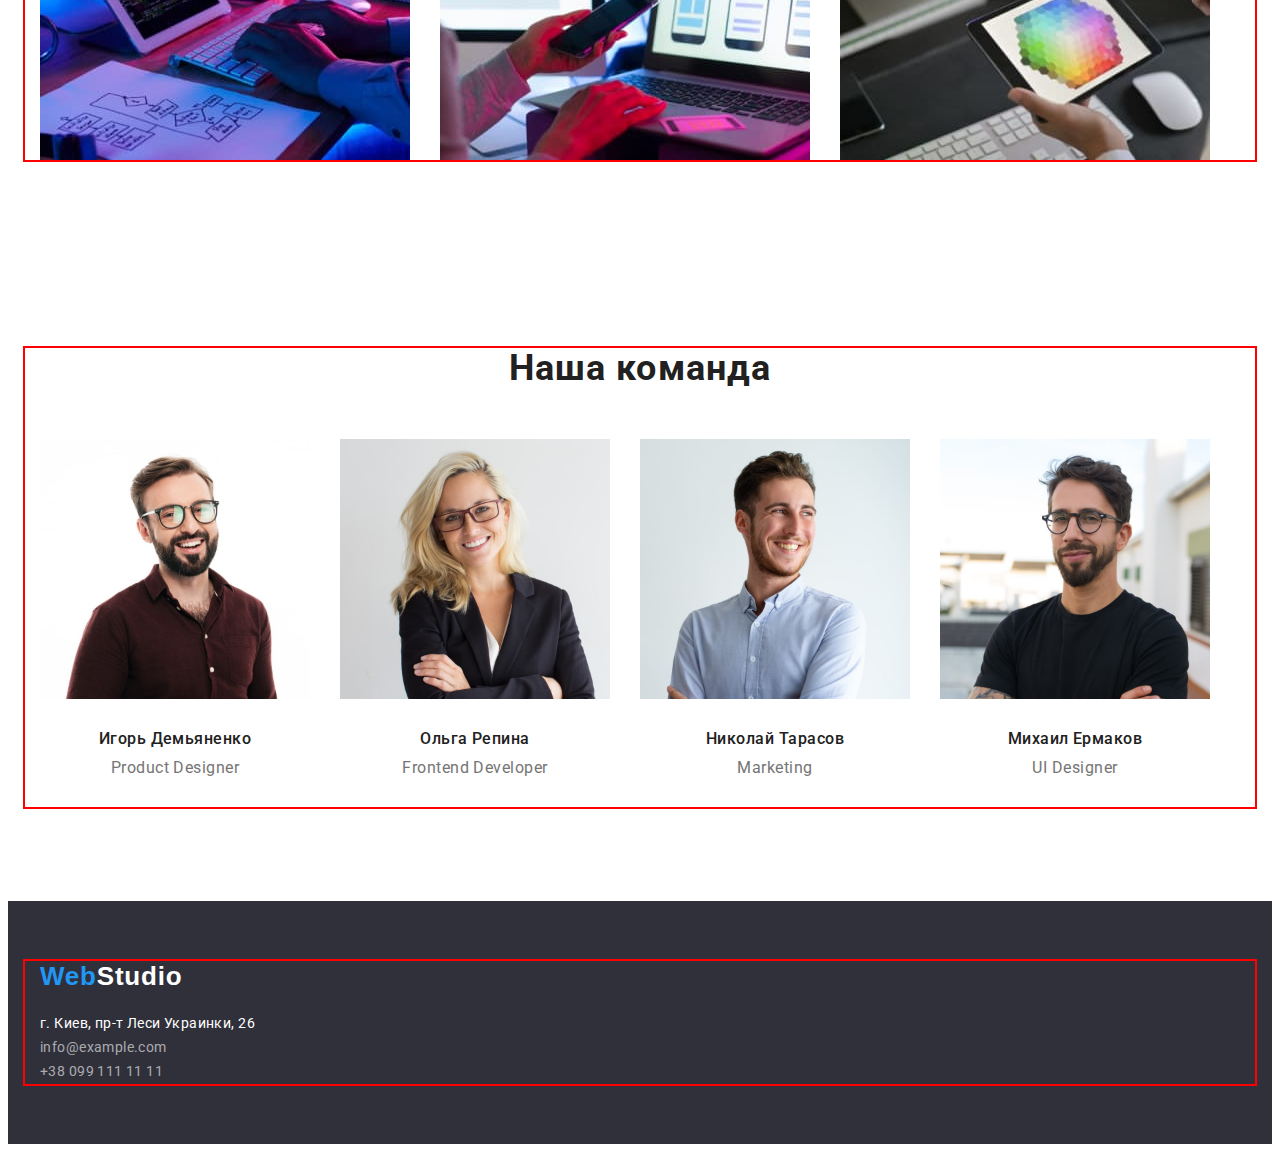
==== commit 05fae01b: "+ class ="section"" ====
--- a/index.html
+++ b/index.html
@@ -48,14 +48,14 @@
     </header>
 
     <main>
-        <section class="hero">
+        <section class="hero section">
             <div class="container">
                 <h1 class="hero-title">Эффективные решения вашего бизнеса</h1>
                 <button type="button" class="hero-btn">Заказать услугу</button>
             </div>
         </section>
 
-        <section class="feature">
+        <section class="feature section">
             <div class="container">
                 <ul class="feature-list">
                     <li class="feature-item">
@@ -82,7 +82,7 @@
             </div>
         </section>
 
-        <section class="activity">
+        <section class="activity section">
             <div class="container">
                 <h3 class="activity-heading">Чем мы занимаемся</h3>
                 <ul class="activity-list">
@@ -98,7 +98,7 @@
                 </ul>
             </div>
         </section>
-        <section class="command">
+        <section class="command section">
             <div class="container">
                 <h2 class="command-heading">Наша команда</h2>
                 <ul class="command-list">
--- a/css/style.css
+++ b/css/style.css
@@ -45,6 +45,11 @@
 
 img {
   display: block;
+}
+
+.section {
+  padding-top: 94px;
+  padding-bottom: 94px;
 }
 
 /*------header------*/
@@ -122,6 +127,9 @@
 .hero {
   background-color: var(--background-color);
   height: 600px;
+  flex-grow: 1;
+  padding-top: 200px;
+  padding-bottom: 200px;
 }
 
 .hero-title {
@@ -132,7 +140,6 @@
   text-align: center;
   letter-spacing: 0.06em;
   text-transform: uppercase;
-  padding-top: 200px;
   width: 696px;
   margin: 0 auto 30px auto;
 }
@@ -158,9 +165,6 @@
 }
 
 /*------feature------*/
-.feature {
-  padding-top: 94px;
-}
 
 .feature-list {
   display: flex;
@@ -197,6 +201,13 @@
   text-align: center;
   letter-spacing: 0.03em;
   color: currentColor;
+}
+
+.activity {
+  padding-top: 0;
+}
+
+.activity-heading {
   margin-bottom: 50px;
 }
 
@@ -209,13 +220,9 @@
   margin-left: 30px;
 }
 
-.activity {
-  padding-top: 94px;
-}
-
 /*------command------*/
 .command {
-  padding-top: 188px;
+  padding-top: 94px;
 }
 
 .command-item + .command-item {
@@ -228,6 +235,10 @@
 
 .command-list {
   display: flex;
+}
+
+.command-heading {
+  margin-bottom: 50px;
 }
 
 .command-item-heading {
@@ -246,7 +257,7 @@
   text-align: center;
   letter-spacing: 0.03em;
   color: var(--text-color);
-  padding-bottom: 124px;
+  margin-bottom: 30px;
 }
 
 /*------footer------*/
@@ -254,6 +265,7 @@
   background-color: var(--background-color);
   padding-top: 60px;
   padding-bottom: 60px;
+  flex-grow: 1;
 }
 
 .footer-logo {
@@ -340,7 +352,6 @@
 }
 
 .portfolio-btn-list {
-  padding-top: 94px;
   padding-bottom: 50px;
   display: flex;
   align-items: center;
@@ -380,7 +391,7 @@
 
 .portfolio-item-name {
   padding-top: 20px;
-  padding-bottom: 30px;
+  padding-bottom: 20px;
 }
 
 .portfolio-item-heading {
